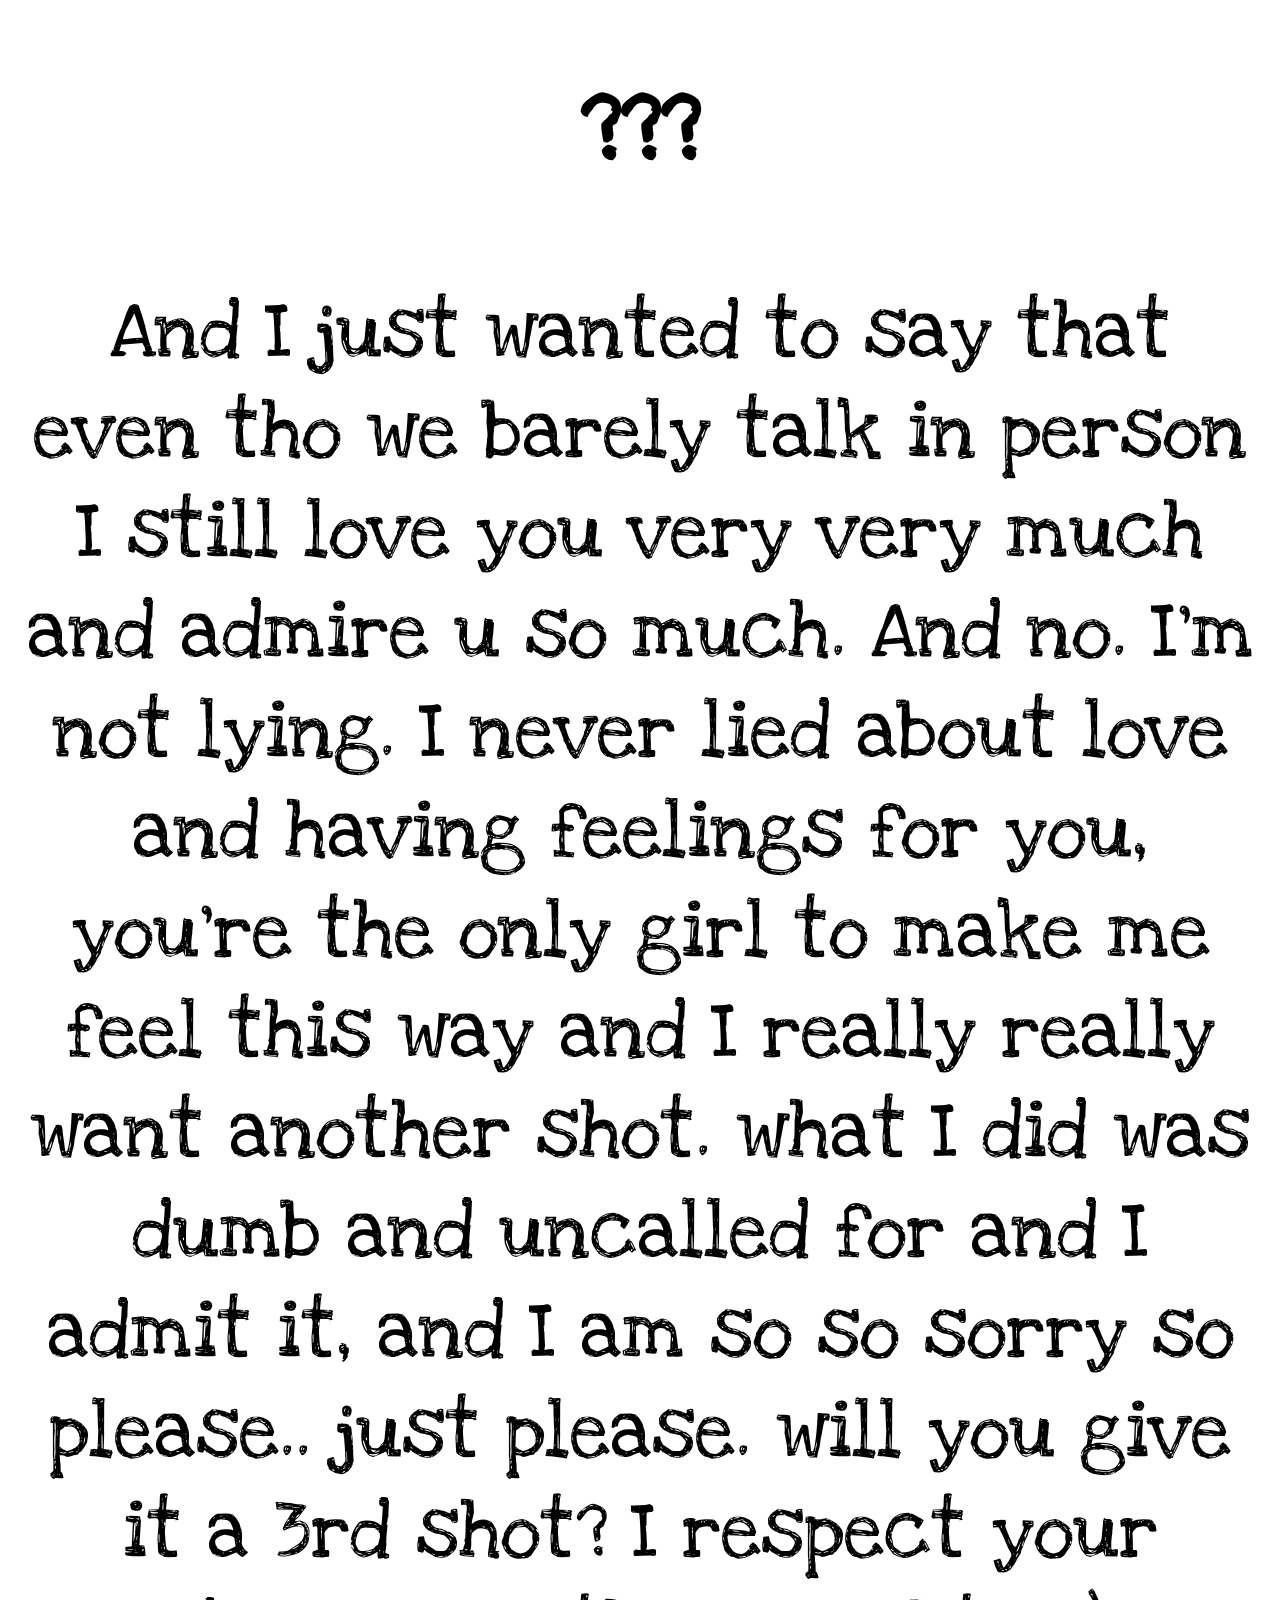
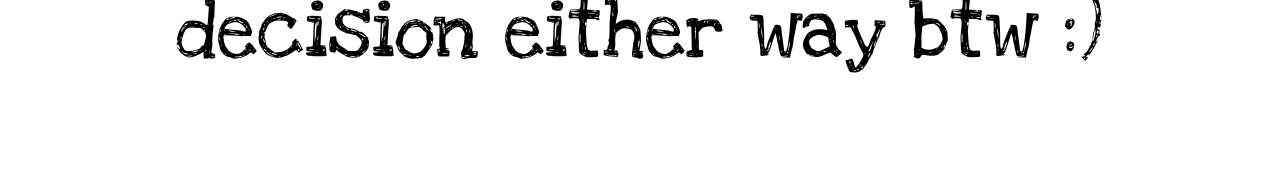
==== fy.html @ bec48cdd "Add files via upload" ====
<!DOCTYPE html>
<html>
<head>
    <link rel="stylesheet" href="pagIII.css">
    <!--Love Ya Like A Sister-->
    <link rel="preconnect" href="https://fonts.googleapis.com">
    <link rel="preconnect" href="https://fonts.gstatic.com" crossorigin>
    <link href="https://fonts.googleapis.com/css2?family=Kode+Mono:wght@400..700&family=Love+Ya+Like+A+Sister&family=Protest+Revolution&display=swap" rel="stylesheet">
<body>
    <script src="/ddddddd.js"></script>

    <H1>???</H1>

    <p>And I just wanted to say that even tho we barely talk in person I still love you very very much and admire u so much. And no. I'm not lying. I never lied about love and having feelings for you, you're the only girl to make me feel this way and I really really want another shot. what I did was dumb and uncalled for and I admit it, and I am so so sorry so please.. just please. will you give it a 3rd shot? I respect your decision either way btw :)</p>




</body>
</head>
</html>
---- pagIII.css ----
body {
    font-family:'Love Ya Like A Sister';
    background-image: url(/images/pastel-pink-color-solid-background-1920x1080.png);
    background-repeat: no-repeat;
    background-size: cover;
    background-attachment: fixed;
    text-align: center;
}

p { 
    padding: 10px;
     color: black;
     font-family:"Love Ya Like A Sister", sans-serif;
     text-decoration: none;
     font-size: 80px !important
}

h1 {
    color: rgb(0, 0, 0);
    font-family: "Love Ya Like A Sister", sans-serif;
    font-size: 100px !important;

}

img {
    position: relative;
}

button {
    border-radius: 5px;
    border: none;
    background-color: pink;
    padding: 15px 400px;
    font-family: "Protest Revolution";
    margin: 0px 10px;
    color: rgb(228, 40, 80);
}
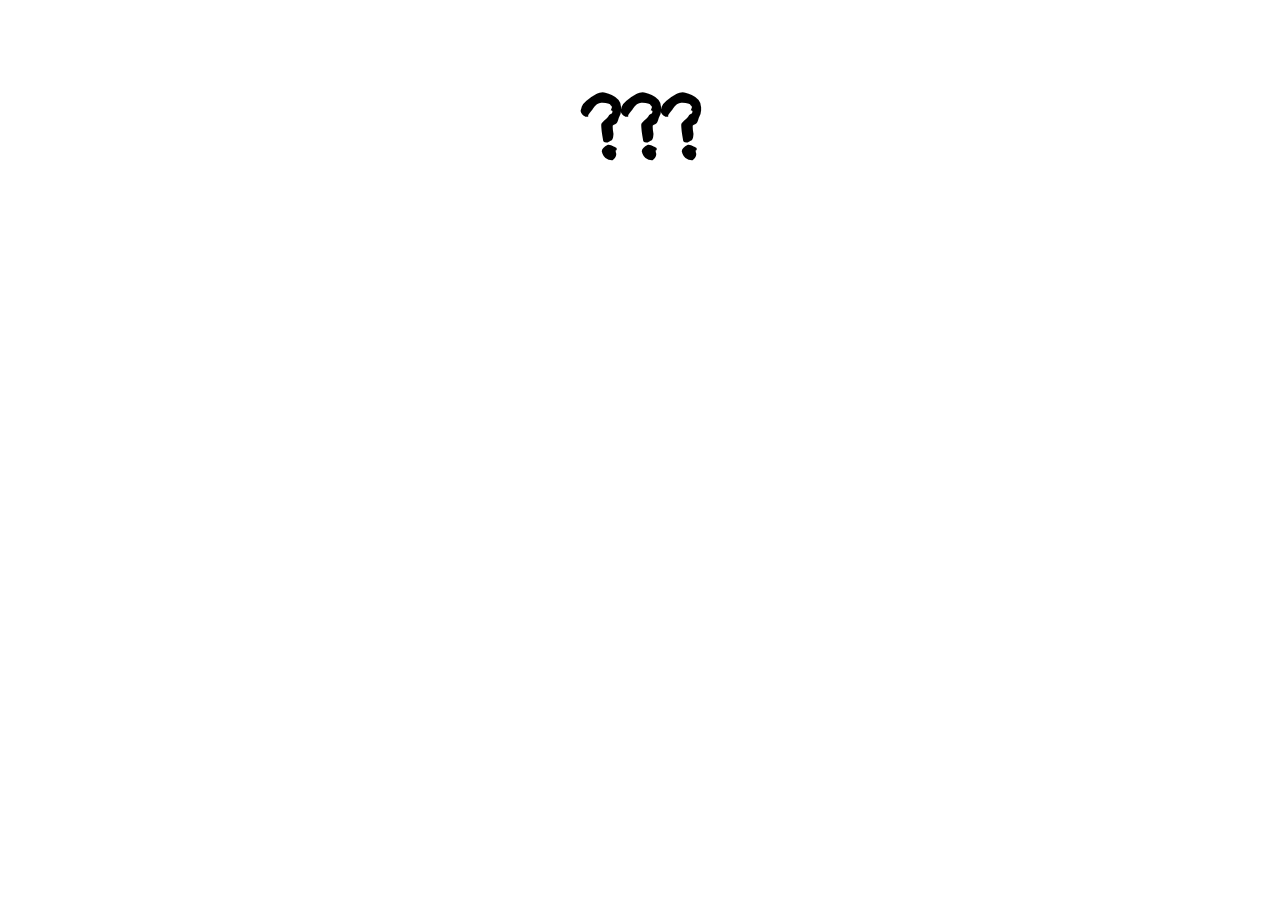
==== commit 5b2de921: "Update fy.html" ====
--- a/fy.html
+++ b/fy.html
@@ -11,7 +11,7 @@
 
     <H1>???</H1>
 
-    <p>And I just wanted to say that even tho we barely talk in person I still love you very very much and admire u so much. And no. I'm not lying. I never lied about love and having feelings for you, you're the only girl to make me feel this way and I really really want another shot. what I did was dumb and uncalled for and I admit it, and I am so so sorry so please.. just please. will you give it a 3rd shot? I respect your decision either way btw :)</p>
+    <p></p>
 
 
 
@@ -19,3 +19,4 @@
 </body>
 </head>
 </html>
+
